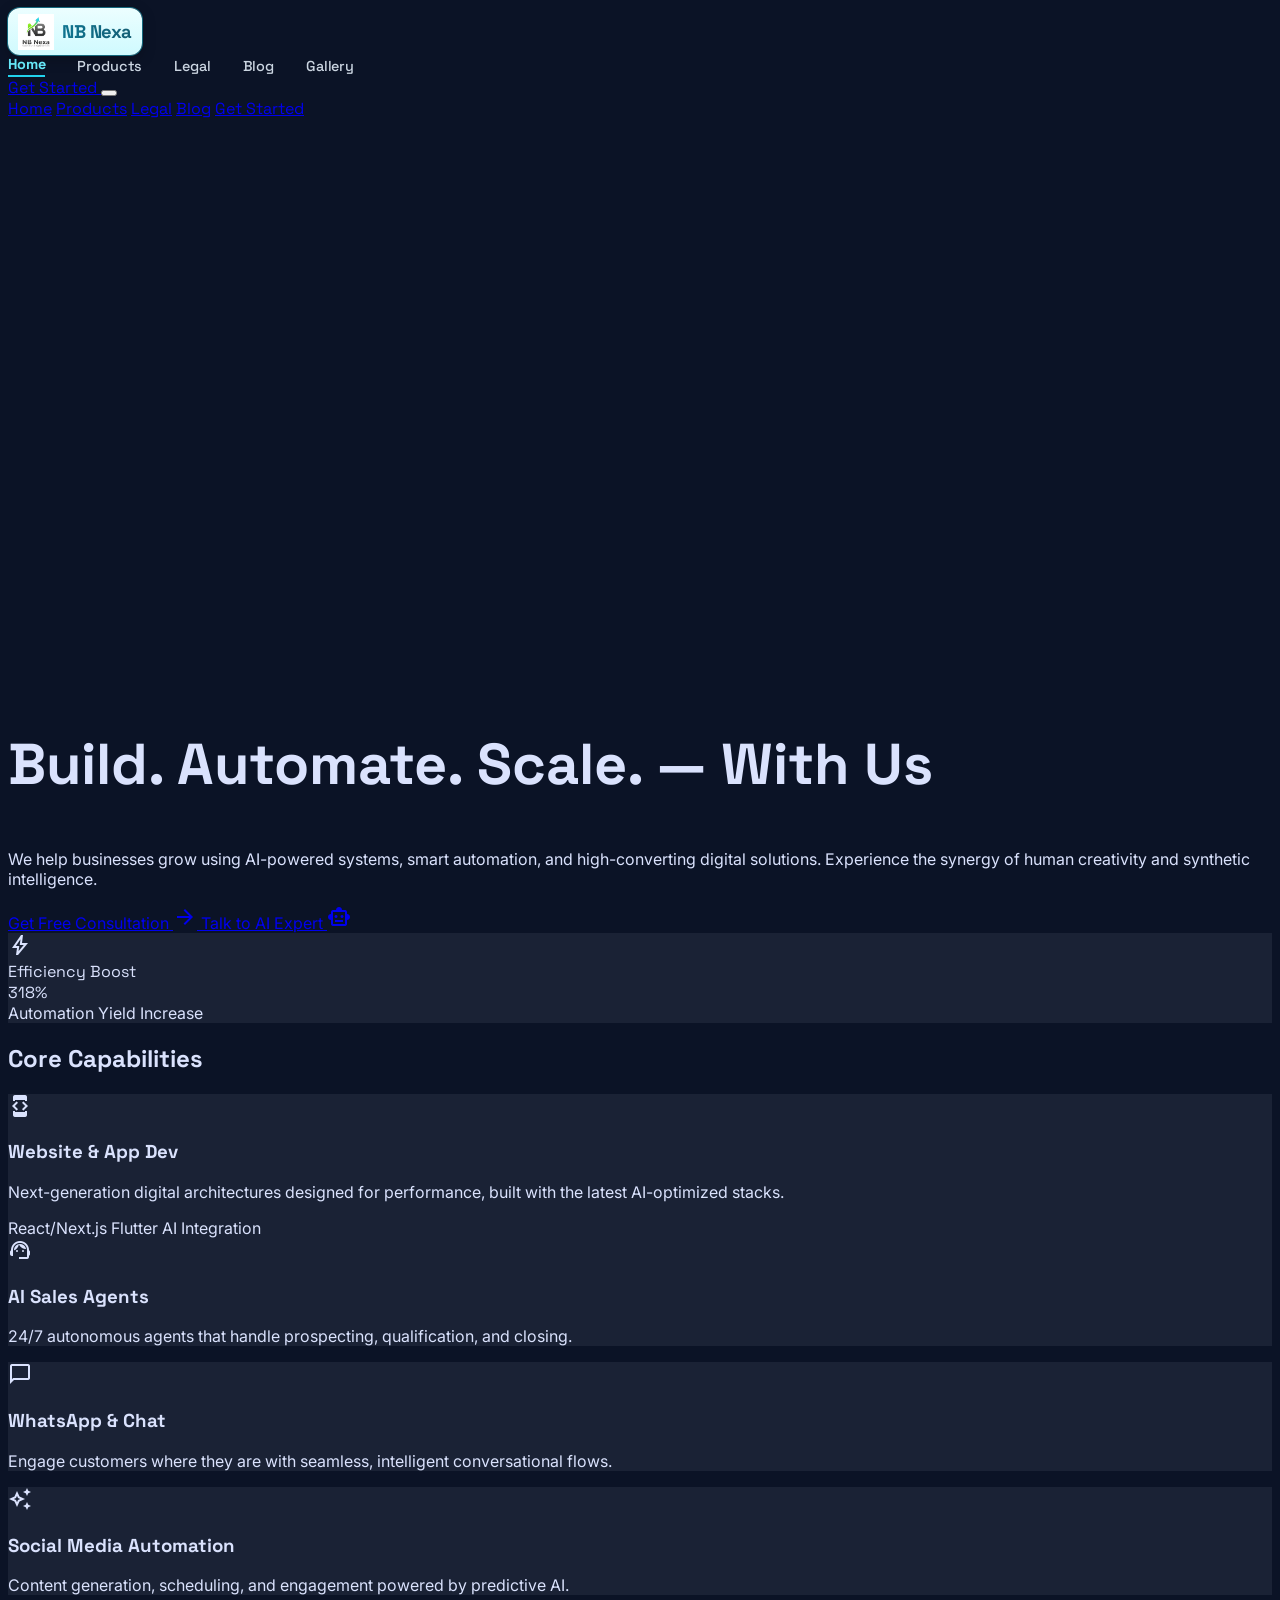
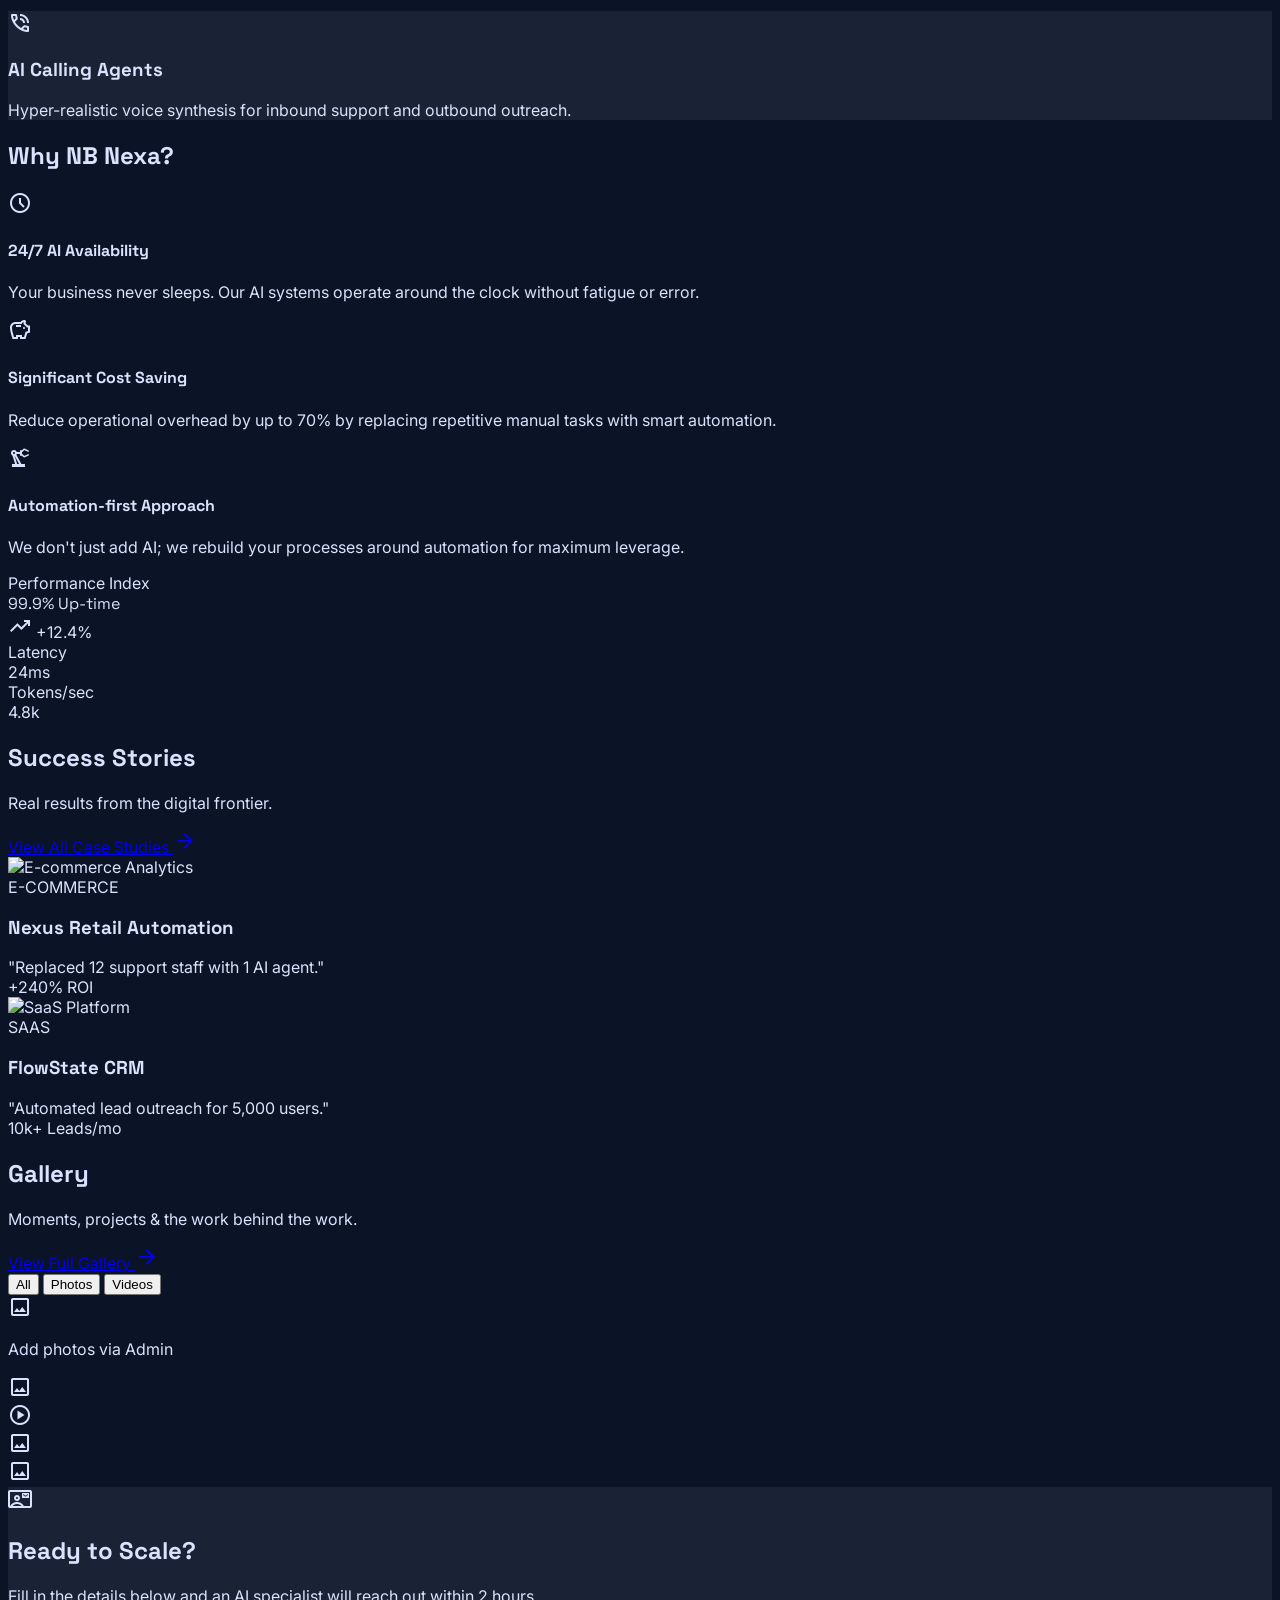
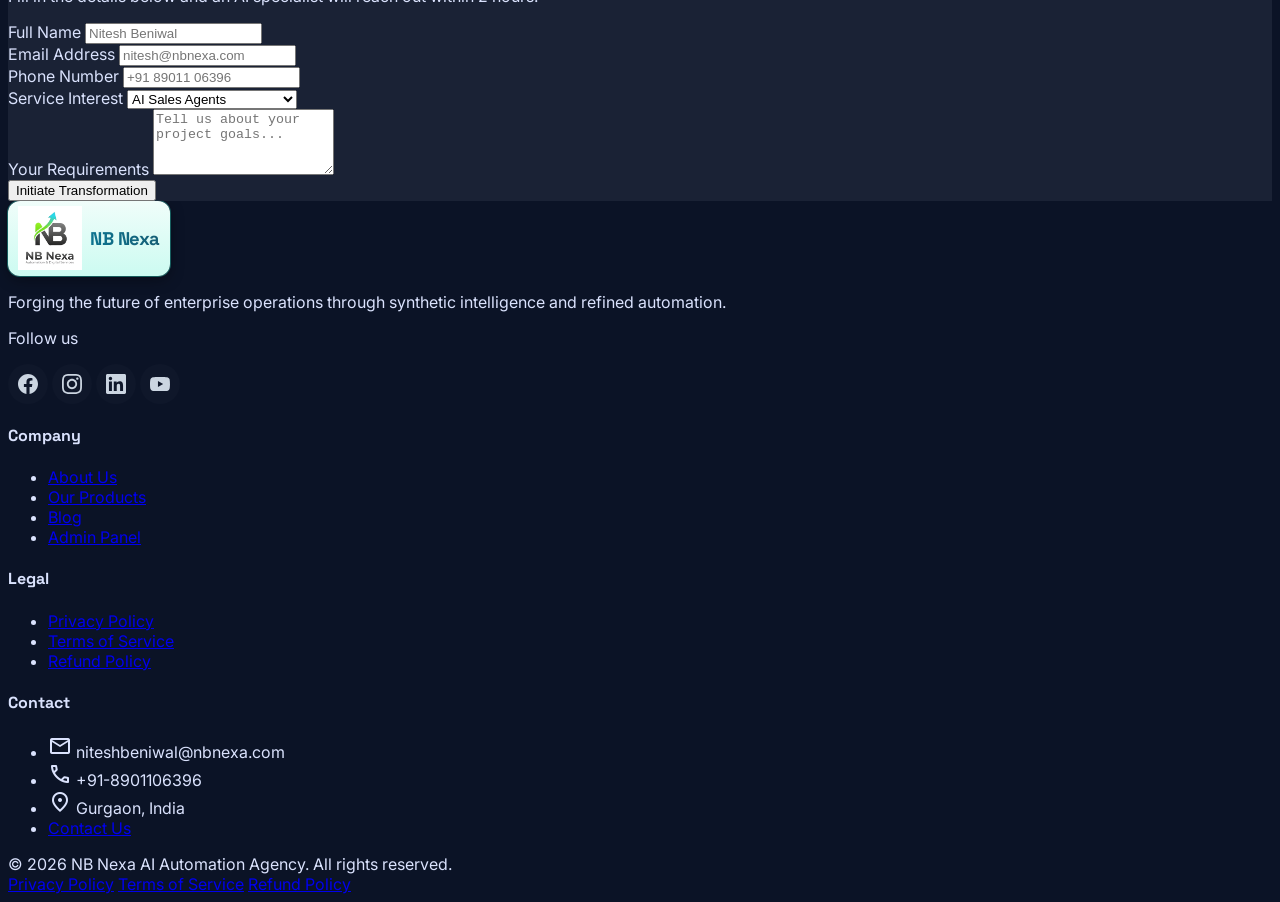
==== index.html @ 5126d6c4 "Initial website upload" ====
<!DOCTYPE html>
<html class="dark" lang="en">
<head>
  <meta charset="utf-8"/>
  <meta name="viewport" content="width=device-width, initial-scale=1.0"/>
  <meta name="description" content="NB Nexa — AI-Powered Automation Agency. Build, Automate, Scale with AI. We help businesses grow using AI agents, smart automation, and high-converting digital solutions."/>
  <title>NB Nexa | AI Automation Agency</title>

  <!-- Favicon -->
  <link rel="icon" href="data:image/svg+xml,<svg xmlns='http://www.w3.org/2000/svg' viewBox='0 0 32 32'><rect width='32' height='32' rx='6' fill='%230b1326'/><text y='24' x='4' font-size='22' font-family='monospace' fill='%2300dbe9'>N</text></svg>"/>

  <!-- SEO: Open Graph -->
  <meta property="og:title" content="NB Nexa | AI Automation Agency"/>
  <meta property="og:description" content="Build, Automate, Scale — with AI. We help businesses grow using AI agents, smart automation, and high-converting digital solutions."/>
  <meta property="og:type" content="website"/>
  <meta property="og:url" content="https://nbnexa.com/"/>

  <!-- SEO: Twitter Card -->
  <meta name="twitter:card" content="summary_large_image"/>
  <meta name="twitter:title" content="NB Nexa | AI Automation Agency"/>
  <meta name="twitter:description" content="Build, Automate, Scale — with AI-powered systems and smart automation."/>

  <!-- Structured Data -->
  <script type="application/ld+json">
  {"@context":"https://schema.org","@type":"ProfessionalService","name":"NB Nexa","description":"AI-Powered Automation Agency","url":"https://nbnexa.com","email":"niteshbeniwal@nbnexa.com","telephone":"+91-8901106396","address":{"@type":"PostalAddress","addressLocality":"Gurgaon","addressCountry":"IN"}}
  </script>

  <!-- Fonts -->
  <link rel="preconnect" href="https://fonts.googleapis.com">
  <link href="https://fonts.googleapis.com/css2?family=Space+Grotesk:wght@300;400;500;600;700&family=Inter:wght@300;400;500;600;700&display=swap" rel="stylesheet"/>
  <link href="https://fonts.googleapis.com/css2?family=Material+Symbols+Outlined:wght,FILL@100..700,0..1&display=swap" rel="stylesheet"/>

  <!-- Tailwind CDN -->
  <script src="https://cdn.tailwindcss.com?plugins=forms,container-queries"></script>
  <script id="tailwind-config">
    tailwind.config = {
      darkMode: "class",
      theme: { extend: {
        colors: {
          "secondary-container":"#9d05ff","primary-fixed-dim":"#00dbe9","on-primary-container":"#006970",
          "surface-variant":"#2d3449","tertiary-container":"#00f990","surface-container":"#171f33",
          "surface-container-highest":"#2d3449","surface-container-high":"#222a3d","secondary":"#dfb7ff",
          "surface-dim":"#0b1326","on-surface-variant":"#b9cacb","primary-container":"#00f0ff",
          "tertiary-fixed-dim":"#00e383","on-error":"#690005","outline":"#849495","background":"#0b1326",
          "surface":"#0b1326","on-background":"#dae2fd","surface-tint":"#00dbe9","on-secondary-container":"#f7e6ff",
          "inverse-surface":"#dae2fd","error":"#ffb4ab","error-container":"#93000a","tertiary-fixed":"#5bffa1",
          "on-secondary":"#4b007e","inverse-on-surface":"#283044","primary":"#dbfcff",
          "surface-container-lowest":"#060e20","outline-variant":"#3b494b","on-primary-fixed":"#002022",
          "primary-fixed":"#7df4ff","secondary-fixed":"#f1daff","surface-container-low":"#131b2e",
          "on-primary":"#00363a","tertiary":"#dcffe2","on-surface":"#dae2fd","on-tertiary":"#00391d",
          "inverse-primary":"#006970","surface-bright":"#31394d"
        },
        borderRadius: { "DEFAULT":"0.125rem","lg":"0.25rem","xl":"0.5rem","full":"0.75rem" },
        fontFamily: { "headline":["Space Grotesk"],"body":["Inter"],"label":["Inter"] }
      }}
    }
  </script>

  <!-- Custom CSS -->
  <link rel="stylesheet" href="css/main.css"/>
  <link rel="stylesheet" href="css/animations.css"/>

  <style>
    body { background-color: #0b1326; color: #dae2fd; overflow-x: hidden; }
    .glass-card { backdrop-filter: blur(16px); background: rgba(34,42,61,0.7); }
    .hero-gradient { background: radial-gradient(circle at 50% 50%, rgba(0,219,233,0.1) 0%, transparent 70%); }
    .material-symbols-outlined { font-variation-settings: 'FILL' 0,'wght' 400,'GRAD' 0,'opsz' 24; }
    .glow-cyan:hover { box-shadow: 0 0 20px rgba(0,240,255,0.3); }
  </style>
</head>
<body class="selection:bg-primary-container selection:text-on-primary-container">

<!-- ── NAVIGATION ── -->
<nav class="fixed top-0 w-full z-50 bg-slate-900/70 backdrop-blur-xl shadow-2xl shadow-cyan-500/10">
  <div class="flex justify-between items-center px-6 md:px-12 py-4 max-w-screen-2xl mx-auto">
    <a href="index.html" class="site-logo-link" aria-label="NB Nexa — Home">
      <img src="assests/logo.png" alt="NB Nexa" class="site-logo-img" width="160" height="48" decoding="async"
        onerror="this.classList.add('hidden'); this.nextElementSibling.classList.remove('hidden');"/>
      <span class="site-logo-fallback hidden">NB Nexa</span>
    </a>
    <div class="hidden md:flex items-center gap-8 nav-links" style="font-family:'Space Grotesk',sans-serif; letter-spacing:-0.01em;">
      <a href="index.html" class="active text-cyan-300 font-bold border-b-2 border-cyan-400">Home</a>
      <a href="products.html" class="text-slate-300 hover:text-white transition-all">Products</a>
      <a href="legal.html" class="text-slate-300 hover:text-white transition-all">Legal</a>
      <a href="nb-nexa-blog.html" class="text-slate-300 hover:text-white transition-all">Blog</a>
      <a href="gallery.html" class="text-slate-300 hover:text-white transition-all">Gallery</a>
    </div>
    <div class="flex items-center gap-4">
      <a href="#contact" class="px-6 py-2 bg-gradient-to-r from-primary to-primary-fixed-dim text-on-primary font-bold rounded-md hover:glow-cyan transition-all duration-300" style="font-family:'Space Grotesk',sans-serif;">
        Get Started
      </a>
      <button id="hamburger" aria-label="Open menu" aria-expanded="false" class="md:hidden flex flex-col gap-1.5 p-2">
        <span class="block w-6 h-0.5 bg-slate-300 transition-all"></span>
        <span class="block w-6 h-0.5 bg-slate-300 transition-all"></span>
        <span class="block w-6 h-0.5 bg-slate-300 transition-all"></span>
      </button>
    </div>
  </div>
  <!-- Mobile menu -->
  <div id="mobile-menu" class="md:hidden hidden border-t border-slate-800/50 bg-slate-900/95 backdrop-blur-xl">
    <div class="flex flex-col px-6 py-4 gap-4" style="font-family:'Space Grotesk',sans-serif;">
      <a href="index.html" class="text-cyan-300 font-bold py-2">Home</a>
      <a href="products.html" class="text-slate-300 hover:text-white py-2">Products</a>
      <a href="legal.html" class="text-slate-300 hover:text-white py-2">Legal</a>
      <a href="nb-nexa-blog.html" class="text-slate-300 hover:text-white py-2">Blog</a>
      <a href="#contact" class="mt-2 text-center py-3 bg-gradient-to-r from-primary to-primary-fixed-dim text-on-primary font-bold rounded-md">Get Started</a>
    </div>
  </div>
</nav>

<!-- ── HERO ── -->
<section class="pt-20 overflow-hidden bg-background">

  <!-- VIDEO BLOCK: full width on top -->
  <div class="w-full relative" style="height: clamp(280px, 50vw, 560px);">
    <video autoplay muted loop playsinline preload="metadata"
      class="w-full h-full object-cover block">
      <source src="assests/nbnexa.mp4" type="video/mp4"/>
    </video>
    <!-- subtle bottom fade so video blends into the dark content below -->
    <div class="absolute bottom-0 left-0 right-0 h-24 bg-gradient-to-t from-background to-transparent pointer-events-none"></div>
  </div>

  <!-- TEXT CONTENT: full width below video -->
  <div class="max-w-7xl mx-auto px-6 pb-24 pt-12 anim-1">

    <!-- headline forced to one line via fluid font size -->
    <h1 class="font-black font-headline text-primary tracking-tighter leading-none mb-8 drop-shadow-lg whitespace-nowrap"
      style="font-size: clamp(1.4rem, 4.5vw, 5rem);">
      Build. Automate. Scale. — With Us
    </h1>

    <div class="flex flex-col lg:flex-row gap-10 lg:gap-20 items-start">
      <p class="text-xl text-on-surface-variant max-w-2xl leading-relaxed drop-shadow-md">
        We help businesses grow using AI-powered systems, smart automation, and high-converting digital solutions. Experience the synergy of human creativity and synthetic intelligence.
      </p>

      <div class="flex flex-col sm:flex-row flex-wrap gap-4 lg:ml-auto lg:shrink-0 items-start">
        <a href="#contact" class="px-8 py-4 bg-gradient-to-r from-primary to-primary-container text-on-primary font-bold rounded-md hover:scale-105 transition-transform flex items-center gap-2 whitespace-nowrap">
          Get Free Consultation
          <span class="material-symbols-outlined">arrow_forward</span>
        </a>
        <a href="products.html" class="px-8 py-4 border border-primary/20 text-primary font-bold rounded-md hover:bg-primary/5 transition-all flex items-center gap-2 backdrop-blur-sm bg-surface-dim/30 whitespace-nowrap">
          Talk to AI Expert
          <span class="material-symbols-outlined">smart_toy</span>
        </a>
      </div>
    </div>

    <!-- Efficiency badge -->
    <div class="mt-10 inline-block">
      <div class="glass-card p-5 rounded-xl shadow-2xl border border-outline-variant/30 animate-float flex items-center gap-5">
        <span class="material-symbols-outlined text-tertiary text-3xl">bolt</span>
        <div>
          <div class="font-headline font-bold text-tertiary text-sm uppercase tracking-widest mb-1">Efficiency Boost</div>
          <div class="text-3xl font-black text-white" data-target="420" data-suffix="%" style="font-family:'Space Grotesk',sans-serif;">0%</div>
          <div class="text-xs text-on-surface-variant">Automation Yield Increase</div>
        </div>
      </div>
    </div>

  </div>
</section>

<!-- ── SERVICES BENTO GRID ── -->
<section class="py-32 bg-surface-container-low">
  <div class="max-w-7xl mx-auto px-6">
    <div class="text-center mb-20 reveal">
      <h2 class="text-4xl md:text-6xl font-black font-headline text-white mb-4">Core Capabilities</h2>
      <div class="h-1.5 w-24 bg-primary mx-auto rounded-full"></div>
    </div>
    <div class="grid grid-cols-1 md:grid-cols-12 gap-6">
      <div class="md:col-span-8 glass-card p-8 rounded-2xl group hover:bg-surface-container-high transition-colors reveal hover-lift">
        <div class="flex flex-col h-full">
          <span class="material-symbols-outlined text-5xl text-primary mb-6" style="font-variation-settings:'FILL' 1;">developer_mode</span>
          <h3 class="text-3xl font-bold font-headline mb-4 text-white">Website & App Dev</h3>
          <p class="text-on-surface-variant text-lg leading-relaxed mb-8 max-w-md">Next-generation digital architectures designed for performance, built with the latest AI-optimized stacks.</p>
          <div class="mt-auto flex gap-2">
            <span class="px-3 py-1 bg-surface-container-lowest rounded text-xs text-primary-fixed-dim">React/Next.js</span>
            <span class="px-3 py-1 bg-surface-container-lowest rounded text-xs text-primary-fixed-dim">Flutter</span>
            <span class="px-3 py-1 bg-surface-container-lowest rounded text-xs text-primary-fixed-dim">AI Integration</span>
          </div>
        </div>
      </div>
      <div class="md:col-span-4 glass-card p-8 rounded-2xl group hover:bg-surface-container-high transition-colors bg-gradient-to-b from-surface-container-high to-secondary-container/5 reveal hover-lift">
        <span class="material-symbols-outlined text-5xl text-secondary mb-6">support_agent</span>
        <h3 class="text-2xl font-bold font-headline mb-4 text-white">AI Sales Agents</h3>
        <p class="text-on-surface-variant leading-relaxed">24/7 autonomous agents that handle prospecting, qualification, and closing.</p>
      </div>
      <div class="md:col-span-4 glass-card p-8 rounded-2xl group hover:bg-surface-container-high transition-colors reveal hover-lift">
        <span class="material-symbols-outlined text-5xl text-tertiary mb-6">chat_bubble</span>
        <h3 class="text-2xl font-bold font-headline mb-4 text-white">WhatsApp & Chat</h3>
        <p class="text-on-surface-variant leading-relaxed">Engage customers where they are with seamless, intelligent conversational flows.</p>
      </div>
      <div class="md:col-span-4 glass-card p-8 rounded-2xl group hover:bg-surface-container-high transition-colors reveal hover-lift">
        <span class="material-symbols-outlined text-5xl text-primary-container mb-6">auto_awesome</span>
        <h3 class="text-2xl font-bold font-headline mb-4 text-white">Social Media Automation</h3>
        <p class="text-on-surface-variant leading-relaxed">Content generation, scheduling, and engagement powered by predictive AI.</p>
      </div>
      <div class="md:col-span-4 glass-card p-8 rounded-2xl group hover:bg-surface-container-high transition-colors reveal hover-lift">
        <span class="material-symbols-outlined text-5xl text-error mb-6">phone_in_talk</span>
        <h3 class="text-2xl font-bold font-headline mb-4 text-white">AI Calling Agents</h3>
        <p class="text-on-surface-variant leading-relaxed">Hyper-realistic voice synthesis for inbound support and outbound outreach.</p>
      </div>
    </div>
  </div>
</section>

<!-- ── WHY NB NEXA ── -->
<section class="py-32 bg-background relative overflow-hidden">
  <div class="absolute left-0 top-1/2 -translate-y-1/2 w-96 h-96 bg-primary/10 rounded-full blur-[120px]"></div>
  <div class="max-w-7xl mx-auto px-6 grid grid-cols-1 lg:grid-cols-2 gap-20 items-center">
    <div class="reveal">
      <h2 class="text-4xl md:text-6xl font-black font-headline text-white mb-8">Why NB Nexa?</h2>
      <div class="space-y-12">
        <div class="flex gap-6">
          <div class="flex-shrink-0 w-14 h-14 bg-surface-container-highest rounded-xl flex items-center justify-center">
            <span class="material-symbols-outlined text-primary text-3xl">schedule</span>
          </div>
          <div>
            <h4 class="text-xl font-bold text-white mb-2">24/7 AI Availability</h4>
            <p class="text-on-surface-variant">Your business never sleeps. Our AI systems operate around the clock without fatigue or error.</p>
          </div>
        </div>
        <div class="flex gap-6">
          <div class="flex-shrink-0 w-14 h-14 bg-surface-container-highest rounded-xl flex items-center justify-center">
            <span class="material-symbols-outlined text-secondary text-3xl">savings</span>
          </div>
          <div>
            <h4 class="text-xl font-bold text-white mb-2">Significant Cost Saving</h4>
            <p class="text-on-surface-variant">Reduce operational overhead by up to 70% by replacing repetitive manual tasks with smart automation.</p>
          </div>
        </div>
        <div class="flex gap-6">
          <div class="flex-shrink-0 w-14 h-14 bg-surface-container-highest rounded-xl flex items-center justify-center">
            <span class="material-symbols-outlined text-tertiary text-3xl">precision_manufacturing</span>
          </div>
          <div>
            <h4 class="text-xl font-bold text-white mb-2">Automation-first Approach</h4>
            <p class="text-on-surface-variant">We don't just add AI; we rebuild your processes around automation for maximum leverage.</p>
          </div>
        </div>
      </div>
    </div>
    <div class="bg-surface-container-low p-1 rounded-2xl overflow-hidden shadow-inner shadow-white/5 reveal">
      <div class="bg-surface-container-lowest p-8 rounded-2xl">
        <div class="flex justify-between items-end mb-8">
          <div>
            <div class="text-on-surface-variant text-sm mb-1 uppercase tracking-widest">Performance Index</div>
            <div class="text-4xl font-black font-headline text-white">99.9% Up-time</div>
          </div>
          <div class="text-tertiary flex items-center gap-1 font-bold">
            <span class="material-symbols-outlined">trending_up</span> +12.4%
          </div>
        </div>
        <div class="h-64 flex items-end gap-3 px-4 py-6 border-b border-l border-outline-variant/20">
          <div class="flex-1 bg-primary/20 rounded-t h-[40%] hover:bg-primary transition-all cursor-pointer"></div>
          <div class="flex-1 bg-primary/20 rounded-t h-[60%] hover:bg-primary transition-all cursor-pointer"></div>
          <div class="flex-1 bg-primary/20 rounded-t h-[35%] hover:bg-primary transition-all cursor-pointer"></div>
          <div class="flex-1 bg-primary/20 rounded-t h-[85%] hover:bg-primary transition-all cursor-pointer"></div>
          <div class="flex-1 bg-primary/20 rounded-t h-[55%] hover:bg-primary transition-all cursor-pointer"></div>
          <div class="flex-1 bg-primary/20 rounded-t h-[95%] hover:bg-primary transition-all cursor-pointer"></div>
          <div class="flex-1 bg-primary/20 rounded-t h-[75%] hover:bg-primary transition-all cursor-pointer"></div>
          <div class="flex-1 bg-primary rounded-t h-[88%] hover:bg-primary transition-all cursor-pointer shadow-[0_-5px_15px_rgba(219,252,255,0.4)]"></div>
        </div>
        <div class="mt-8 grid grid-cols-2 gap-4">
          <div class="p-4 bg-surface-container rounded-lg">
            <div class="text-xs text-on-surface-variant mb-1">Latency</div>
            <div class="text-xl font-bold text-white">24ms</div>
          </div>
          <div class="p-4 bg-surface-container rounded-lg">
            <div class="text-xs text-on-surface-variant mb-1">Tokens/sec</div>
            <div class="text-xl font-bold text-white">4.8k</div>
          </div>
        </div>
      </div>
    </div>
  </div>
</section>

<!-- ── SUCCESS STORIES ── -->
<section class="py-32 bg-surface-container-low">
  <div class="max-w-7xl mx-auto px-6">
    <div class="flex flex-col md:flex-row justify-between items-end mb-16 gap-6 reveal">
      <div>
        <h2 class="text-4xl md:text-6xl font-black font-headline text-white mb-4">Success Stories</h2>
        <p class="text-on-surface-variant text-xl">Real results from the digital frontier.</p>
      </div>
      <a href="products.html" class="text-primary font-bold flex items-center gap-2 group">
        View All Case Studies
        <span class="material-symbols-outlined group-hover:translate-x-1 transition-transform">arrow_forward</span>
      </a>
    </div>
    <div class="grid grid-cols-1 md:grid-cols-2 gap-8">
      <div class="group cursor-pointer reveal hover-lift">
        <div class="relative overflow-hidden rounded-2xl aspect-video mb-6">
          <img src="https://lh3.googleusercontent.com/aida-public/[base64]"
               alt="E-commerce Analytics" class="w-full h-full object-cover group-hover:scale-105 transition-transform duration-500"/>
          <div class="absolute inset-0 bg-gradient-to-t from-background/80 to-transparent"></div>
          <div class="absolute bottom-6 left-6">
            <span class="px-3 py-1 bg-primary/20 text-primary rounded-full text-xs font-bold mb-2 inline-block">E-COMMERCE</span>
            <h3 class="text-2xl font-bold text-white">Nexus Retail Automation</h3>
          </div>
        </div>
        <div class="flex justify-between items-center px-2">
          <div class="text-on-surface-variant italic">"Replaced 12 support staff with 1 AI agent."</div>
          <div class="text-primary font-bold">+240% ROI</div>
        </div>
      </div>
      <div class="group cursor-pointer reveal hover-lift">
        <div class="relative overflow-hidden rounded-2xl aspect-video mb-6">
          <img src="https://lh3.googleusercontent.com/aida-public/[base64]"
               alt="SaaS Platform" class="w-full h-full object-cover group-hover:scale-105 transition-transform duration-500"/>
          <div class="absolute inset-0 bg-gradient-to-t from-background/80 to-transparent"></div>
          <div class="absolute bottom-6 left-6">
            <span class="px-3 py-1 bg-secondary/20 text-secondary rounded-full text-xs font-bold mb-2 inline-block">SAAS</span>
            <h3 class="text-2xl font-bold text-white">FlowState CRM</h3>
          </div>
        </div>
        <div class="flex justify-between items-center px-2">
          <div class="text-on-surface-variant italic">"Automated lead outreach for 5,000 users."</div>
          <div class="text-secondary font-bold">10k+ Leads/mo</div>
        </div>
      </div>
    </div>
  </div>
</section>

<!-- ── GALLERY PREVIEW ── -->
<section class="py-32 bg-background" id="gallery-preview">
  <div class="max-w-7xl mx-auto px-6">
    <div class="flex flex-col md:flex-row justify-between items-end mb-16 gap-6 reveal">
      <div>
        <h2 class="text-4xl md:text-6xl font-black font-headline text-white mb-4">Gallery</h2>
        <p class="text-on-surface-variant text-xl">Moments, projects &amp; the work behind the work.</p>
      </div>
      <a href="gallery.html" class="text-primary font-bold flex items-center gap-2 group shrink-0">
        View Full Gallery
        <span class="material-symbols-outlined group-hover:translate-x-1 transition-transform">arrow_forward</span>
      </a>
    </div>

    <!-- Tab switcher -->
    <div class="flex gap-3 mb-10">
      <button id="gtab-all" onclick="filterGallery('all')" class="gtab active px-5 py-2 rounded-full font-bold text-sm bg-primary text-on-primary transition-all">All</button>
      <button id="gtab-photo" onclick="filterGallery('photo')" class="gtab px-5 py-2 rounded-full font-bold text-sm bg-surface-container text-on-surface-variant hover:bg-surface-container-high transition-all">Photos</button>
      <button id="gtab-video" onclick="filterGallery('video')" class="gtab px-5 py-2 rounded-full font-bold text-sm bg-surface-container text-on-surface-variant hover:bg-surface-container-high transition-all">Videos</button>
    </div>

    <!-- Gallery grid (filled from localStorage by gallery.js) -->
    <div id="gallery-preview-grid" class="grid grid-cols-2 md:grid-cols-4 gap-4">
      <!-- Placeholder tiles shown until JS loads real items -->
      <div class="gallery-item-ph col-span-2 row-span-2 relative rounded-2xl overflow-hidden aspect-square bg-surface-container-high flex items-center justify-center">
        <span class="material-symbols-outlined text-6xl text-on-surface-variant/20">image</span>
        <p class="absolute bottom-4 left-4 text-xs text-on-surface-variant/40 font-label uppercase tracking-widest">Add photos via Admin</p>
      </div>
      <div class="gallery-item-ph relative rounded-2xl overflow-hidden aspect-square bg-surface-container flex items-center justify-center">
        <span class="material-symbols-outlined text-4xl text-on-surface-variant/20">image</span>
      </div>
      <div class="gallery-item-ph relative rounded-2xl overflow-hidden aspect-square bg-surface-container-high flex items-center justify-center">
        <span class="material-symbols-outlined text-4xl text-on-surface-variant/20">play_circle</span>
      </div>
      <div class="gallery-item-ph relative rounded-2xl overflow-hidden aspect-square bg-surface-container flex items-center justify-center">
        <span class="material-symbols-outlined text-4xl text-on-surface-variant/20">image</span>
      </div>
      <div class="gallery-item-ph relative rounded-2xl overflow-hidden aspect-square bg-surface-container-high flex items-center justify-center">
        <span class="material-symbols-outlined text-4xl text-on-surface-variant/20">image</span>
      </div>
    </div>
  </div>
</section>

<!-- ── LEAD FORM ── -->
<section id="contact" class="py-32 bg-background relative">
  <div class="max-w-4xl mx-auto px-6">
    <div class="glass-card p-12 rounded-3xl border border-outline-variant/10 relative overflow-hidden reveal">
      <div class="absolute top-0 right-0 p-8 opacity-10">
        <span class="material-symbols-outlined text-9xl">contact_mail</span>
      </div>
      <div class="relative z-10">
        <h2 class="text-4xl font-black font-headline text-white mb-2">Ready to Scale?</h2>
        <p class="text-on-surface-variant mb-10">Fill in the details below and an AI specialist will reach out within 2 hours.</p>
        <form id="contact-form" action="https://formspree.io/f/YOUR_FORM_ID" method="POST" class="space-y-6">
          <div class="grid grid-cols-1 md:grid-cols-2 gap-6">
            <div class="space-y-2">
              <label class="text-sm font-bold text-primary ml-1">Full Name</label>
              <input type="text" name="name" required placeholder="Nitesh Beniwal"
                class="w-full bg-surface-container-lowest border-none rounded-xl px-6 py-4 focus:ring-2 focus:ring-primary text-white"/>
            </div>
            <div class="space-y-2">
              <label class="text-sm font-bold text-primary ml-1">Email Address</label>
              <input type="email" name="email" required placeholder="nitesh@nbnexa.com"
                class="w-full bg-surface-container-lowest border-none rounded-xl px-6 py-4 focus:ring-2 focus:ring-primary text-white"/>
            </div>
          </div>
          <div class="grid grid-cols-1 md:grid-cols-2 gap-6">
            <div class="space-y-2">
              <label class="text-sm font-bold text-primary ml-1">Phone Number</label>
              <input type="tel" name="phone" placeholder="+91 89011 06396"
                class="w-full bg-surface-container-lowest border-none rounded-xl px-6 py-4 focus:ring-2 focus:ring-primary text-white"/>
            </div>
            <div class="space-y-2">
              <label class="text-sm font-bold text-primary ml-1">Service Interest</label>
              <select name="service"
                class="w-full bg-surface-container-lowest border-none rounded-xl px-6 py-4 focus:ring-2 focus:ring-primary text-white appearance-none">
                <option>AI Sales Agents</option>
                <option>Custom App/Web Dev</option>
                <option>Chat Automation</option>
                <option>Social Media Automation</option>
                <option>Other</option>
              </select>
            </div>
          </div>
          <div class="space-y-2">
            <label class="text-sm font-bold text-primary ml-1">Your Requirements</label>
            <textarea name="message" rows="4" placeholder="Tell us about your project goals..."
              class="w-full bg-surface-container-lowest border-none rounded-xl px-6 py-4 focus:ring-2 focus:ring-primary text-white"></textarea>
          </div>
          <!-- Formspree honeypot spam filter -->
          <input type="text" name="_gotcha" style="display:none"/>
          <input type="hidden" name="_subject" value="New lead from NB Nexa website"/>
          <div id="form-status" class="hidden text-center py-3 px-6 rounded-xl font-bold"></div>
          <button type="submit" id="contact-btn"
            class="w-full py-5 bg-gradient-to-r from-primary to-primary-container text-on-primary font-black rounded-xl hover:glow-cyan transition-all text-lg uppercase tracking-widest">
            Initiate Transformation
          </button>
        </form>
      </div>
    </div>
  </div>
</section>

<!-- ── FOOTER ── -->
<footer class="bg-slate-950 border-t border-slate-800/50">
  <div class="grid grid-cols-1 md:grid-cols-4 gap-12 px-12 py-20 max-w-screen-2xl mx-auto text-sm">
    <div class="md:col-span-1">
      <a href="index.html" class="site-logo-link site-logo-link--footer mb-6 inline-flex" aria-label="NB Nexa — Home">
        <img src="assests/logo.png" alt="NB Nexa" class="site-logo-img" width="220" height="66" decoding="async" style="height:4rem; width:auto; max-width:14rem;"
          onerror="this.classList.add('hidden'); this.nextElementSibling.classList.remove('hidden');"/>
        <span class="site-logo-fallback hidden">NB Nexa</span>
      </a>
      <p class="text-slate-500 leading-relaxed mb-6">Forging the future of enterprise operations through synthetic intelligence and refined automation.</p>
      <div class="mt-6">
        <p class="text-xs font-semibold text-slate-500 uppercase tracking-wider mb-3">Follow us</p>
        <div class="flex flex-wrap gap-3">
          <a href="https://facebook.com/nbnexa" target="_blank" rel="noopener noreferrer" aria-label="Facebook" class="site-social-icon">
            <svg xmlns="http://www.w3.org/2000/svg" width="20" height="20" viewBox="0 0 24 24" fill="currentColor"><path d="M24 12.073c0-6.627-5.373-12-12-12s-12 5.373-12 12c0 5.99 4.388 10.954 10.125 11.854v-8.385H7.078v-3.47h3.047V9.43c0-3.007 1.792-4.669 4.533-4.669 1.312 0 2.686.235 2.686.235v2.953H15.83c-1.491 0-1.956.925-1.956 1.874v2.25h3.328l-.532 3.47h-2.796v8.385C19.612 23.027 24 18.062 24 12.073z"/></svg>
          </a>
          <a href="https://instagram.com/nbnexa" target="_blank" rel="noopener noreferrer" aria-label="Instagram" class="site-social-icon">
            <svg xmlns="http://www.w3.org/2000/svg" width="20" height="20" viewBox="0 0 24 24" fill="currentColor"><path d="M12 2.163c3.204 0 3.584.012 4.85.07 3.252.148 4.771 1.691 4.919 4.919.058 1.265.069 1.645.069 4.849 0 3.205-.012 3.584-.069 4.849-.149 3.225-1.664 4.771-4.919 4.919-1.266.058-1.644.07-4.85.07-3.204 0-3.584-.012-4.849-.07-3.26-.149-4.771-1.699-4.919-4.92-.058-1.265-.07-1.644-.07-4.849 0-3.204.013-3.583.07-4.849.149-3.227 1.664-4.771 4.919-4.919 1.266-.057 1.645-.069 4.849-.069zm0-2.163c-3.259 0-3.667.014-4.947.072-4.358.2-6.78 2.618-6.98 6.98-.059 1.281-.073 1.689-.073 4.948 0 3.259.014 3.668.072 4.948.2 4.358 2.618 6.78 6.98 6.98 1.281.058 1.689.072 4.948.072 3.259 0 3.668-.014 4.948-.072 4.354-.2 6.782-2.618 6.979-6.98.059-1.28.073-1.689.073-4.948 0-3.259-.014-3.667-.072-4.947-.196-4.354-2.617-6.78-6.979-6.98-1.281-.059-1.69-.073-4.949-.073zm0 5.838c-3.403 0-6.162 2.759-6.162 6.162s2.759 6.163 6.162 6.163 6.162-2.759 6.162-6.163c0-3.403-2.759-6.162-6.162-6.162zm0 10.162c-2.209 0-4-1.79-4-4 0-2.209 1.791-4 4-4s4 1.791 4 4c0 2.21-1.791 4-4 4zm6.406-11.845c-.796 0-1.441.645-1.441 1.44s.645 1.44 1.441 1.44c.795 0 1.439-.645 1.439-1.44s-.644-1.44-1.439-1.44z"/></svg>
          </a>
          <a href="https://linkedin.com/company/nbnexa" target="_blank" rel="noopener noreferrer" aria-label="LinkedIn" class="site-social-icon">
            <svg xmlns="http://www.w3.org/2000/svg" width="20" height="20" viewBox="0 0 24 24" fill="currentColor"><path d="M20.447 20.452h-3.554v-5.569c0-1.328-.027-3.037-1.852-3.037-1.853 0-2.136 1.445-2.136 2.939v5.667H9.351V9h3.414v1.561h.046c.477-.9 1.637-1.85 3.37-1.85 3.601 0 4.267 2.37 4.267 5.455v6.286zM5.337 7.433c-1.144 0-2.063-.926-2.063-2.065 0-1.138.92-2.063 2.063-2.063 1.14 0 2.064.925 2.064 2.063 0 1.139-.925 2.065-2.064 2.065zm1.782 13.019H3.555V9h3.564v11.452zM22.225 0H1.771C.792 0 0 .774 0 1.729v20.542C0 23.227.792 24 1.771 24h20.451C23.2 24 24 23.227 24 22.271V1.729C24 .774 23.2 0 22.222 0h.003z"/></svg>
          </a>
          <a href="https://youtube.com/@nbnexa" target="_blank" rel="noopener noreferrer" aria-label="YouTube" class="site-social-icon">
            <svg xmlns="http://www.w3.org/2000/svg" width="20" height="20" viewBox="0 0 24 24" fill="currentColor"><path d="M23.498 6.186a3.016 3.016 0 0 0-2.122-2.136C19.505 3.545 12 3.545 12 3.545s-7.505 0-9.377.505A3.017 3.017 0 0 0 .502 6.186C0 8.07 0 12 0 12s0 3.93.502 5.814a3.016 3.016 0 0 0 2.122 2.136c1.871.505 9.376.505 9.376.505s7.505 0 9.377-.505a3.015 3.015 0 0 0 2.122-2.136C24 15.93 24 12 24 12s0-3.93-.502-5.814zM9.545 15.568V8.432L15.818 12l-6.273 3.568z"/></svg>
          </a>
        </div>
      </div>
    </div>
    <div>
      <h4 class="text-white font-bold mb-6">Company</h4>
      <ul class="space-y-4">
        <li><a href="legal.html#contact" class="text-slate-500 hover:text-slate-300 transition-colors">About Us</a></li>
        <li><a href="products.html" class="text-slate-500 hover:text-slate-300 transition-colors">Our Products</a></li>
        <li><a href="nb-nexa-blog.html" class="text-slate-500 hover:text-slate-300 transition-colors">Blog</a></li>
        <li><a href="admin/dashboard.html" class="text-slate-500 hover:text-slate-300 transition-colors">Admin Panel</a></li>
      </ul>
    </div>
    <div>
      <h4 class="text-white font-bold mb-6">Legal</h4>
      <ul class="space-y-4">
        <li><a href="legal.html#privacy" class="text-slate-500 hover:text-slate-300 transition-colors">Privacy Policy</a></li>
        <li><a href="legal.html#terms" class="text-slate-500 hover:text-slate-300 transition-colors">Terms of Service</a></li>
        <li><a href="legal.html#refund" class="text-slate-500 hover:text-slate-300 transition-colors">Refund Policy</a></li>
      </ul>
    </div>
    <div>
      <h4 class="text-white font-bold mb-6">Contact</h4>
      <ul class="space-y-4">
        <li class="flex items-center gap-3 text-slate-500">
          <span class="material-symbols-outlined text-cyan-400 text-sm">mail</span>
          niteshbeniwal@nbnexa.com
        </li>
        <li class="flex items-center gap-3 text-slate-500">
          <span class="material-symbols-outlined text-cyan-400 text-sm">phone</span>
          +91-8901106396
        </li>
        <li class="flex items-center gap-3 text-slate-500">
          <span class="material-symbols-outlined text-cyan-400 text-sm">location_on</span>
          Gurgaon, India
        </li>
        <li class="mt-4">
          <a href="#contact" class="block w-full py-3 bg-slate-900 text-cyan-400 border border-cyan-400/20 rounded-md font-bold hover:bg-cyan-400 hover:text-slate-950 transition-all text-center">
            Contact Us
          </a>
        </li>
      </ul>
    </div>
  </div>
  <div class="px-12 py-8 border-t border-slate-900/50 max-w-screen-2xl mx-auto flex flex-col md:flex-row justify-between items-center gap-4">
    <div class="text-slate-500 text-xs">© 2026 NB Nexa AI Automation Agency. All rights reserved.</div>
    <div class="flex gap-6 text-xs text-slate-500">
      <a href="legal.html#privacy" class="hover:text-cyan-400">Privacy Policy</a>
      <a href="legal.html#terms" class="hover:text-cyan-400">Terms of Service</a>
      <a href="legal.html#refund" class="hover:text-cyan-400">Refund Policy</a>
    </div>
  </div>
</footer>

<!-- Scripts -->
<script src="js/social-links.js"></script>
<script src="js/gallery.js"></script>
<script src="js/main.js"></script>
<script>
// Gallery tab filter
function filterGallery(type) {
  document.querySelectorAll('.gtab').forEach(b => {
    b.classList.remove('bg-primary','text-on-primary');
    b.classList.add('bg-surface-container','text-on-surface-variant');
  });
  const active = document.getElementById('gtab-' + type);
  if (active) { active.classList.add('bg-primary','text-on-primary'); active.classList.remove('bg-surface-container','text-on-surface-variant'); }
  document.querySelectorAll('#gallery-preview-grid [data-gtype]').forEach(el => {
    el.style.display = (type === 'all' || el.dataset.gtype === type) ? '' : 'none';
  });
}

// Hamburger menu toggle
const ham = document.getElementById('hamburger');
const mob = document.getElementById('mobile-menu');
if (ham && mob) {
  ham.addEventListener('click', () => {
    const open = mob.classList.toggle('hidden') === false;
    ham.setAttribute('aria-expanded', open);
  });
}

// Contact form — Formspree AJAX submission
const form = document.getElementById('contact-form');
const statusEl = document.getElementById('form-status');
const btn = document.getElementById('contact-btn');
if (form) {
  form.addEventListener('submit', async (e) => {
    e.preventDefault();
    btn.textContent = 'Sending...';
    btn.disabled = true;
    try {
      const res = await fetch(form.action, {
        method: 'POST',
        body: new FormData(form),
        headers: { 'Accept': 'application/json' }
      });
      if (res.ok) {
        statusEl.textContent = '✅ Message sent! We\'ll reach out within 2 hours.';
        statusEl.className = 'text-center py-3 px-6 rounded-xl font-bold bg-green-900/40 text-green-300';
        form.reset();
        btn.textContent = 'Initiate Transformation';
        btn.disabled = false;
      } else {
        throw new Error('Server error');
      }
    } catch {
      statusEl.textContent = '❌ Something went wrong. Please email us directly at niteshbeniwal@nbnexa.com';
      statusEl.className = 'text-center py-3 px-6 rounded-xl font-bold bg-red-900/40 text-red-300';
      btn.textContent = 'Try Again';
      btn.disabled = false;
    }
  });
}
</script>
</body>
</html>
---- css/main.css ----
/* ============================================================
   css/main.css — Shared Styles & Design Tokens
   NB Nexa | AI Automation Agency
   ============================================================ */

/* ── Tailwind config is handled inline via CDN in each HTML file ── */
/* ── This file covers custom global overrides & shared components ── */

/* ── SCROLLBAR ── */
::-webkit-scrollbar { width: 4px; height: 4px; }
::-webkit-scrollbar-track { background: #060e20; }
::-webkit-scrollbar-thumb { background: #00dbe9; border-radius: 2px; }

/* ── SELECTION ── */
::selection { background: #00f0ff; color: #00363a; }

/* ── BASE ── */
*, *::before, *::after { box-sizing: border-box; }

body {
  font-family: 'Inter', sans-serif;
  background-color: #0b1326;
  color: #dae2fd;
  overflow-x: hidden;
}

h1, h2, h3, h4, h5, h6,
.font-headline { font-family: 'Space Grotesk', sans-serif; }

/* ── MATERIAL ICONS ── */
.material-symbols-outlined {
  font-variation-settings: 'FILL' 0, 'wght' 400, 'GRAD' 0, 'opsz' 24;
}

/* ── GLASS CARD ── */
.glass-card {
  backdrop-filter: blur(16px);
  background: rgba(34, 42, 61, 0.7);
}

/* ── GLOW EFFECTS ── */
.glow-cyan:hover { box-shadow: 0 0 20px rgba(0, 240, 255, 0.3); }
.glow-purple:hover { box-shadow: 0 0 20px rgba(157, 5, 255, 0.3); }

/* ── HERO GRADIENT BACKGROUND ── */
.hero-gradient {
  background: radial-gradient(circle at 50% 50%, rgba(0, 219, 233, 0.1) 0%, transparent 70%);
}

/* ── GRID PATTERN ── */
.bg-grid-pattern {
  background-image: radial-gradient(circle at 2px 2px, rgba(219, 252, 255, 0.05) 1px, transparent 0);
  background-size: 40px 40px;
}

/* ── NAVIGATION ── */
.topnav {
  position: fixed;
  top: 0;
  width: 100%;
  z-index: 50;
  background: rgba(15, 23, 42, 0.7);
  backdrop-filter: blur(20px);
  box-shadow: 0 25px 50px -12px rgba(0, 219, 233, 0.1);
  border-bottom: 1px solid rgba(255, 255, 255, 0.05);
}

.topnav-inner {
  display: flex;
  justify-content: space-between;
  align-items: center;
  padding: 1rem 3rem;
  max-width: 1536px;
  margin: 0 auto;
}

.nav-logo {
  font-family: 'Space Grotesk', sans-serif;
  font-size: 1.5rem;
  font-weight: 700;
  background: linear-gradient(to right, #67e8f9, #22d3ee);
  -webkit-background-clip: text;
  -webkit-text-fill-color: transparent;
  background-clip: text;
  letter-spacing: -0.02em;
  text-decoration: none;
}

.nav-links {
  display: flex;
  align-items: center;
  gap: 2rem;
  list-style: none;
  margin: 0;
  padding: 0;
}

.nav-links a {
  color: #cbd5e1;
  text-decoration: none;
  font-family: 'Space Grotesk', sans-serif;
  font-size: 0.9rem;
  font-weight: 500;
  letter-spacing: -0.01em;
  transition: color 0.3s ease;
}
.nav-links a:hover { color: #fff; }
.nav-links a.active {
  color: #67e8f9;
  font-weight: 700;
  border-bottom: 2px solid #22d3ee;
  padding-bottom: 2px;
}

.btn-nav {
  padding: 0.5rem 1.5rem;
  background: linear-gradient(to right, #dbfcff, #00dbe9);
  color: #00363a;
  font-family: 'Space Grotesk', sans-serif;
  font-weight: 700;
  border: none;
  border-radius: 0.25rem;
  cursor: pointer;
  transition: all 0.2s ease;
  font-size: 0.9rem;
  text-decoration: none;
  display: inline-block;
}
.btn-nav:hover { transform: scale(1.03); }
.btn-nav:active { transform: scale(0.97); }

/* ── BUTTONS ── */
.btn-primary {
  display: inline-flex;
  align-items: center;
  gap: 0.5rem;
  padding: 1rem 2rem;
  background: linear-gradient(to right, #dbfcff, #00f0ff);
  color: #00363a;
  font-family: 'Space Grotesk', sans-serif;
  font-weight: 700;
  border: none;
  border-radius: 0.25rem;
  cursor: pointer;
  transition: transform 0.2s ease, box-shadow 0.2s ease;
  font-size: 0.95rem;
  text-decoration: none;
}
.btn-primary:hover {
  transform: scale(1.05);
  box-shadow: 0 0 24px rgba(0, 219, 233, 0.4);
}

.btn-outline {
  display: inline-flex;
  align-items: center;
  gap: 0.5rem;
  padding: 1rem 2rem;
  background: transparent;
  color: #dbfcff;
  font-family: 'Space Grotesk', sans-serif;
  font-weight: 700;
  border: 1px solid rgba(219, 252, 255, 0.2);
  border-radius: 0.25rem;
  cursor: pointer;
  transition: all 0.2s ease;
  font-size: 0.95rem;
  text-decoration: none;
}
.btn-outline:hover { background: rgba(219, 252, 255, 0.05); }

.btn-secondary {
  display: inline-flex;
  align-items: center;
  gap: 0.5rem;
  padding: 0.75rem 1.5rem;
  background: #171f33;
  color: #dbfcff;
  font-family: 'Space Grotesk', sans-serif;
  font-weight: 700;
  border: 1px solid rgba(59, 73, 75, 0.5);
  border-radius: 0.5rem;
  cursor: pointer;
  transition: all 0.2s ease;
  font-size: 0.875rem;
  text-decoration: none;
}
.btn-secondary:hover { border-color: #00dbe9; }

/* ── SECTION SHARED ── */
.section-label {
  font-size: 0.75rem;
  font-weight: 700;
  letter-spacing: 0.12em;
  text-transform: uppercase;
  color: #dbfcff;
  margin-bottom: 1rem;
  opacity: 0.7;
}

/* ── BADGE ── */
.badge {
  display: inline-flex;
  align-items: center;
  padding: 0.25rem 0.75rem;
  border-radius: 100px;
  font-size: 0.75rem;
  font-weight: 700;
}
.badge-cyan   { background: rgba(0, 219, 233, 0.1);  color: #67e8f9;  border: 1px solid rgba(0,219,233,0.2); }
.badge-purple { background: rgba(157, 5, 255, 0.1);  color: #dfb7ff;  border: 1px solid rgba(157,5,255,0.2); }
.badge-green  { background: rgba(0, 249, 144, 0.1);  color: #dcffe2;  border: 1px solid rgba(0,249,144,0.2); }
.badge-error  { background: rgba(255,180,171, 0.1);  color: #ffb4ab;  border: 1px solid rgba(255,180,171,0.2); }

/* ── FOOTER ── */
.site-footer {
  background: #020b14;
  border-top: 1px solid rgba(51, 65, 85, 0.5);
}
.footer-grid {
  display: grid;
  grid-template-columns: repeat(4, 1fr);
  gap: 3rem;
  padding: 5rem 3rem;
  max-width: 1536px;
  margin: 0 auto;
}
.footer-bottom {
  padding: 2rem 3rem;
  border-top: 1px solid rgba(15, 23, 42, 0.5);
  max-width: 1536px;
  margin: 0 auto;
  display: flex;
  justify-content: space-between;
  align-items: center;
}
.footer-links a {
  color: #64748b;
  text-decoration: none;
  font-size: 0.875rem;
  transition: color 0.2s ease;
}
.footer-links a:hover { color: #67e8f9; }

/* ── ADMIN SIDEBAR ── */
.admin-sidebar {
  position: fixed;
  left: 0;
  top: 0;
  height: 100vh;
  width: 256px;
  background: #020b14;
  border-right: 1px solid #0f172a;
  display: flex;
  flex-direction: column;
  padding: 2rem 1rem;
  z-index: 50;
}
.admin-nav-item {
  display: flex;
  align-items: center;
  gap: 0.75rem;
  padding: 0.75rem 1rem;
  border-radius: 0.25rem;
  color: #94a3b8;
  text-decoration: none;
  font-family: 'Space Grotesk', sans-serif;
  font-weight: 500;
  font-size: 0.9rem;
  transition: all 0.15s ease;
}
.admin-nav-item:hover { color: #f1f5f9; background: #0f172a; }
.admin-nav-item.active {
  background: rgba(0, 219, 233, 0.1);
  color: #67e8f9;
  border-right: 4px solid #22d3ee;
}

/* ── FOOTER SOCIAL (filled by js/main.js from Admin → Settings) ── */
.site-social-icon {
  display: inline-flex;
  align-items: center;
  justify-content: center;
  width: 2.5rem;
  height: 2.5rem;
  border-radius: 9999px;
  background: #0f172a;
  color: #cbd5e1;
  transition: color 0.2s ease, background 0.2s ease;
  text-decoration: none;
}
.site-social-icon:hover {
  color: #67e8f9;
  background: #1e293b;
}
.site-social-icon svg {
  flex-shrink: 0;
}

/* ── BRAND LOGO (contrast on dark header / footer) ── */
.site-logo-link {
  display: inline-flex;
  align-items: center;
  gap: 0.5rem;
  text-decoration: none;
  border-radius: 0.75rem;
  padding: 0.35rem 0.65rem;
  background: linear-gradient(180deg, #ecfeff 0%, #cffafe 100%);
  box-shadow:
    0 0 0 1px rgba(34, 211, 238, 0.45),
    0 4px 14px rgba(0, 0, 0, 0.25);
  transition: box-shadow 0.2s ease, transform 0.2s ease;
}
.site-logo-link:hover {
  box-shadow:
    0 0 0 1px rgba(34, 211, 238, 0.65),
    0 6px 20px rgba(0, 0, 0, 0.3);
  transform: translateY(-1px);
}
.site-logo-link--footer {
  background: linear-gradient(180deg, #f0fdfa 0%, #ccfbf1 100%);
  box-shadow:
    0 0 0 1px rgba(45, 212, 191, 0.4),
    0 4px 14px rgba(0, 0, 0, 0.35);
}
.site-logo-link--footer:hover {
  box-shadow:
    0 0 0 1px rgba(45, 212, 191, 0.6),
    0 6px 20px rgba(0, 0, 0, 0.4);
}
.site-logo-img {
  height: 2.25rem;
  width: auto;
  max-width: 9rem;
  object-fit: contain;
  display: block;
}
.site-logo-link--footer .site-logo-img {
  height: 4rem;
  max-width: 14rem;
}
.site-logo-fallback {
  font-family: 'Space Grotesk', sans-serif;
  font-weight: 800;
  font-size: 1.15rem;
  letter-spacing: -0.03em;
  background: linear-gradient(90deg, #0e7490, #155e75);
  -webkit-background-clip: text;
  background-clip: text;
  color: transparent;
}

/* ── HERO VIDEO ── */
.hero-video-wrap {
  position: absolute;
  inset: 0;
  z-index: 0;
  overflow: hidden;
}
.hero-video-wrap video {
  width: 100%;
  height: 100%;
  object-fit: cover;
  opacity: 0.55;
}
.hero-video-overlay {
  position: absolute;
  inset: 0;
  background: linear-gradient(
    105deg,
    rgba(11, 19, 38, 0.92) 0%,
    rgba(11, 19, 38, 0.75) 45%,
    rgba(11, 19, 38, 0.5) 100%
  );
  pointer-events: none;
}

/* ── RESPONSIVE ── */
@media (max-width: 768px) {
  .topnav-inner { padding: 1rem; }
  .nav-links { display: none; }
  .footer-grid { grid-template-columns: 1fr 1fr; gap: 2rem; padding: 3rem 1rem; }
  .footer-bottom { flex-direction: column; gap: 1rem; text-align: center; padding: 1.5rem 1rem; }
}

@media (max-width: 480px) {
  .footer-grid { grid-template-columns: 1fr; }
}
---- css/animations.css ----
/* ============================================================
   css/animations.css — All Animations & Transitions
   NB Nexa | AI Automation Agency
   ============================================================ */

/* ── FADE IN UP ── */
@keyframes fadeInUp {
  from { opacity: 0; transform: translateY(24px); }
  to   { opacity: 1; transform: translateY(0); }
}

/* ── FADE IN DOWN ── */
@keyframes fadeInDown {
  from { opacity: 0; transform: translateY(-24px); }
  to   { opacity: 1; transform: translateY(0); }
}

/* ── FADE IN ── */
@keyframes fadeIn {
  from { opacity: 0; }
  to   { opacity: 1; }
}

/* ── SLIDE IN LEFT ── */
@keyframes slideInLeft {
  from { opacity: 0; transform: translateX(-32px); }
  to   { opacity: 1; transform: translateX(0); }
}

/* ── SLIDE IN RIGHT ── */
@keyframes slideInRight {
  from { opacity: 0; transform: translateX(32px); }
  to   { opacity: 1; transform: translateX(0); }
}

/* ── SCALE IN ── */
@keyframes scaleIn {
  from { opacity: 0; transform: scale(0.92); }
  to   { opacity: 1; transform: scale(1); }
}

/* ── SPIN SLOW ── */
@keyframes spin-slow {
  from { transform: rotate(0deg); }
  to   { transform: rotate(360deg); }
}
.animate-spin-slow { animation: spin-slow 20s linear infinite; }

/* ── PULSE ── */
@keyframes pulse {
  0%, 100% { opacity: 1; }
  50%       { opacity: 0.4; }
}
.animate-pulse { animation: pulse 2s cubic-bezier(0.4, 0, 0.6, 1) infinite; }

/* ── FLOAT ── */
@keyframes float {
  0%, 100% { transform: translateY(0); }
  50%       { transform: translateY(-12px); }
}
.animate-float { animation: float 6s ease-in-out infinite; }

/* ── GLOW PULSE ── */
@keyframes glowPulse {
  0%, 100% { box-shadow: 0 0 20px rgba(0, 219, 233, 0.3); }
  50%       { box-shadow: 0 0 40px rgba(0, 219, 233, 0.6), 0 0 60px rgba(0, 219, 233, 0.2); }
}
.animate-glow { animation: glowPulse 3s ease-in-out infinite; }

/* ── GRADIENT SHIFT ── */
@keyframes gradientShift {
  0%   { background-position: 0% 50%; }
  50%  { background-position: 100% 50%; }
  100% { background-position: 0% 50%; }
}
.animate-gradient {
  background-size: 200% 200%;
  animation: gradientShift 4s ease infinite;
}

/* ── STAGGER UTILITY CLASSES ── */
.anim-1 { animation: fadeInUp 0.6s ease both; animation-delay: 0.1s; }
.anim-2 { animation: fadeInUp 0.6s ease both; animation-delay: 0.2s; }
.anim-3 { animation: fadeInUp 0.6s ease both; animation-delay: 0.3s; }
.anim-4 { animation: fadeInUp 0.6s ease both; animation-delay: 0.4s; }
.anim-5 { animation: fadeInUp 0.6s ease both; animation-delay: 0.5s; }

/* ── SCROLL REVEAL ── */
.reveal {
  opacity: 0;
  transform: translateY(20px);
  transition: opacity 0.6s ease, transform 0.6s ease;
}
.reveal.visible {
  opacity: 1;
  transform: translateY(0);
}

/* ── HOVER LIFT ── */
.hover-lift {
  transition: transform 0.2s ease, box-shadow 0.2s ease;
}
.hover-lift:hover {
  transform: translateY(-4px);
  box-shadow: 0 20px 40px rgba(0, 0, 0, 0.3);
}

/* ── SHIMMER ── */
@keyframes shimmer {
  0%   { background-position: -200% 0; }
  100% { background-position:  200% 0; }
}
.shimmer {
  background: linear-gradient(90deg, rgba(255,255,255,0) 0%, rgba(255,255,255,0.05) 50%, rgba(255,255,255,0) 100%);
  background-size: 200% 100%;
  animation: shimmer 2s infinite;
}

/* ── TYPING CURSOR ── */
@keyframes blink {
  0%, 100% { opacity: 1; }
  50%       { opacity: 0; }
}
.cursor-blink { animation: blink 1s step-end infinite; }

/* ── COUNTER ── */
.counter-value {
  transition: all 0.5s ease;
}

/* ── TRANSITION PRESETS ── */
.transition-fast   { transition: all 0.15s ease; }
.transition-mid    { transition: all 0.3s ease; }
.transition-smooth { transition: all 0.5s cubic-bezier(0.4, 0, 0.2, 1); }

/* ── HEADING & SUBHEADING (scroll-in; toggled by js/main.js) ── */
.heading-anim {
  opacity: 0;
  transform: translate3d(0, 0.5em, 0);
  filter: blur(0.5px);
  transition:
    opacity 0.75s cubic-bezier(0.22, 1, 0.36, 1),
    transform 0.75s cubic-bezier(0.22, 1, 0.36, 1),
    filter 0.6s ease;
  transition-delay: var(--heading-anim-delay, 0s);
  will-change: opacity, transform;
}
.heading-anim.is-visible {
  opacity: 1;
  transform: translate3d(0, 0, 0);
  filter: blur(0);
}
.heading-sub-anim {
  opacity: 0;
  transform: translate3d(0, 0.35em, 0);
  transition:
    opacity 0.65s cubic-bezier(0.22, 1, 0.36, 1) 0.06s,
    transform 0.65s cubic-bezier(0.22, 1, 0.36, 1) 0.06s;
  transition-delay: var(--heading-sub-delay, 0s);
  will-change: opacity, transform;
}
.heading-sub-anim.is-visible {
  opacity: 1;
  transform: translate3d(0, 0, 0);
}
@media (prefers-reduced-motion: reduce) {
  .heading-anim,
  .heading-sub-anim {
    opacity: 1 !important;
    transform: none !important;
    filter: none !important;
    transition: none !important;
  }
}
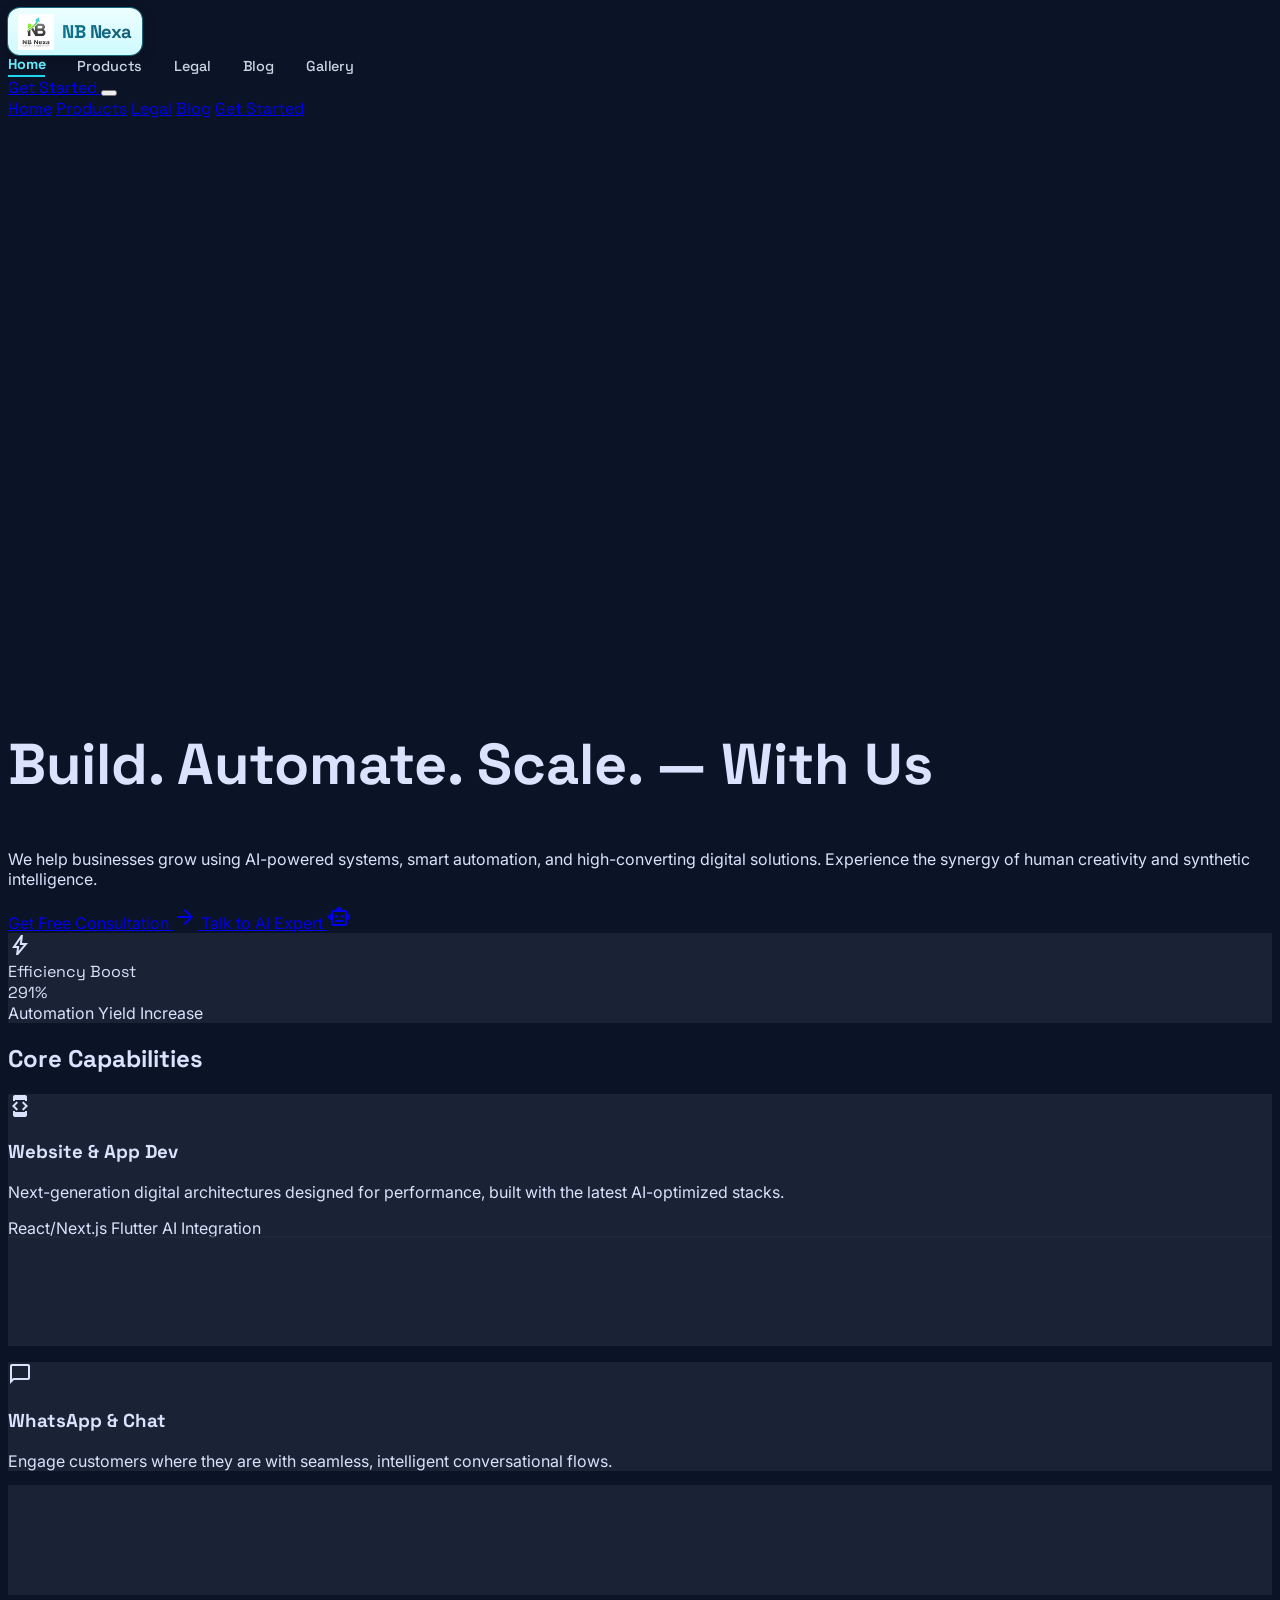
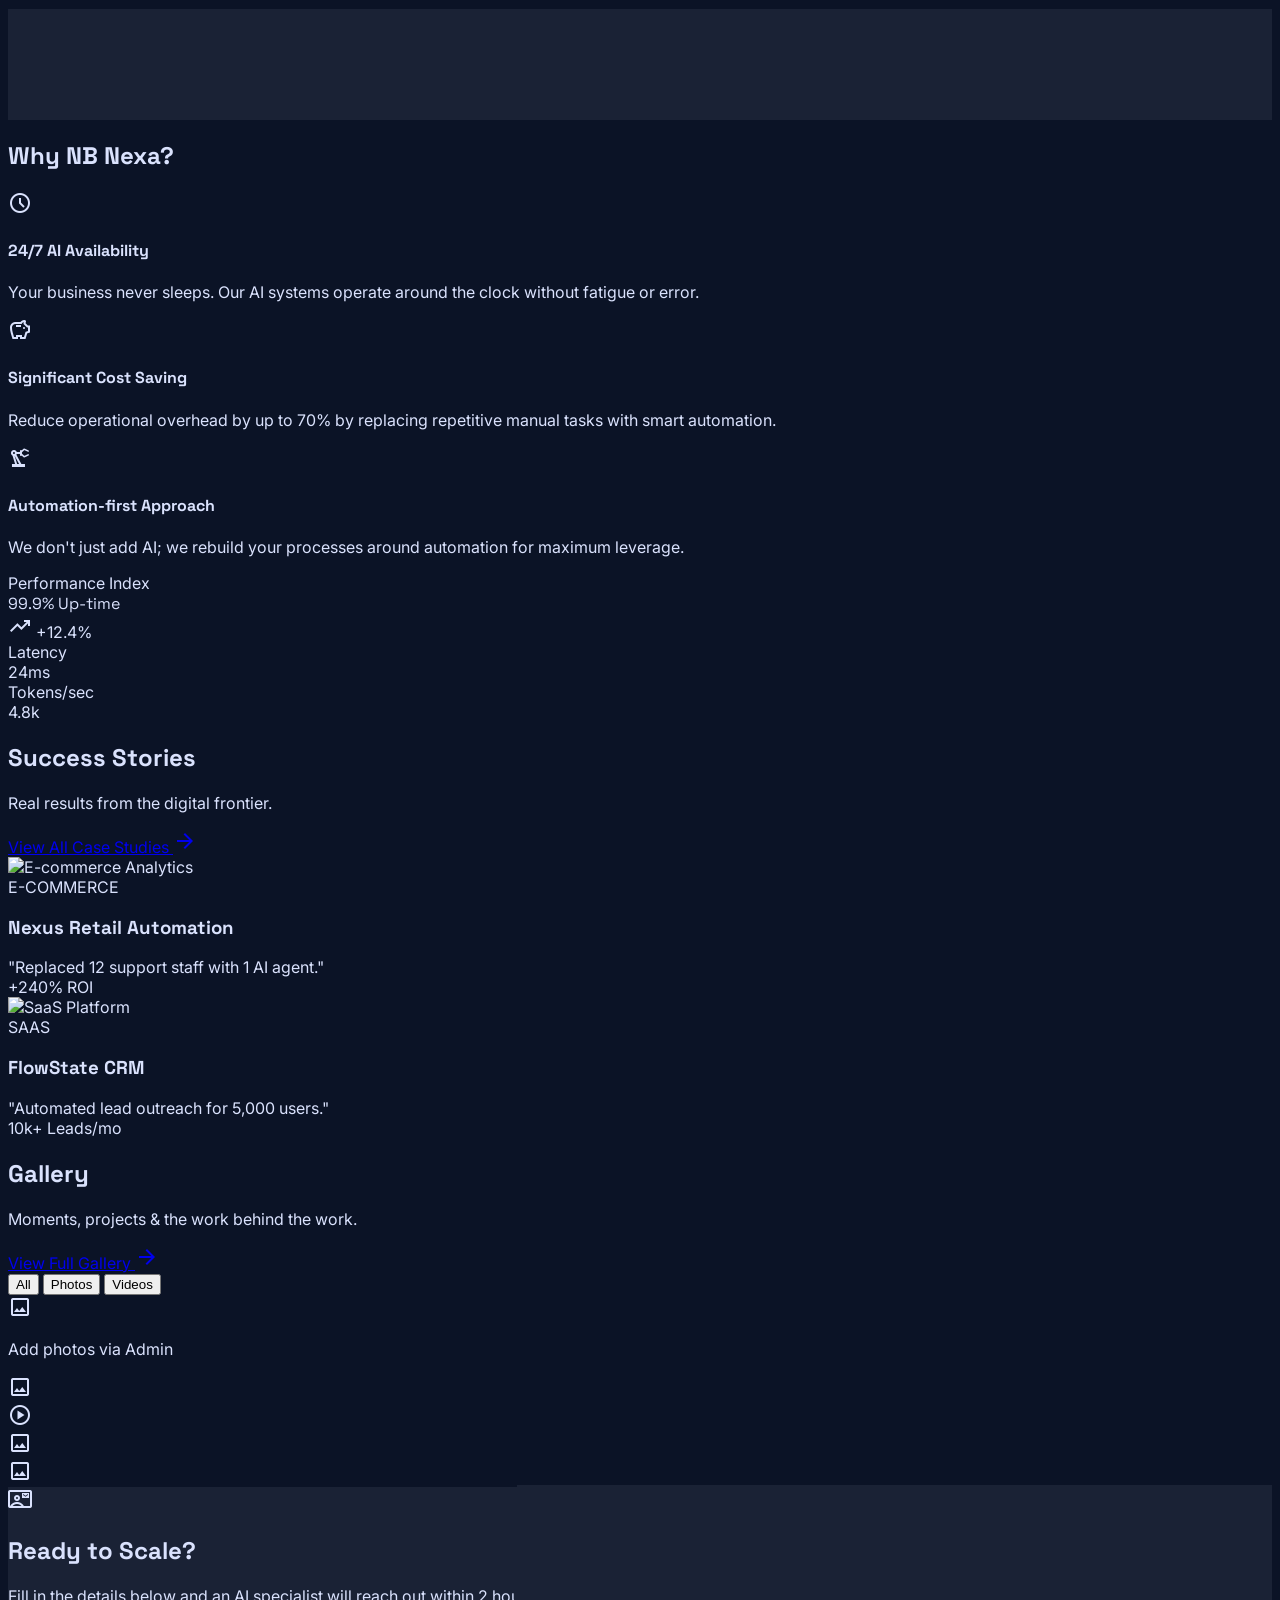
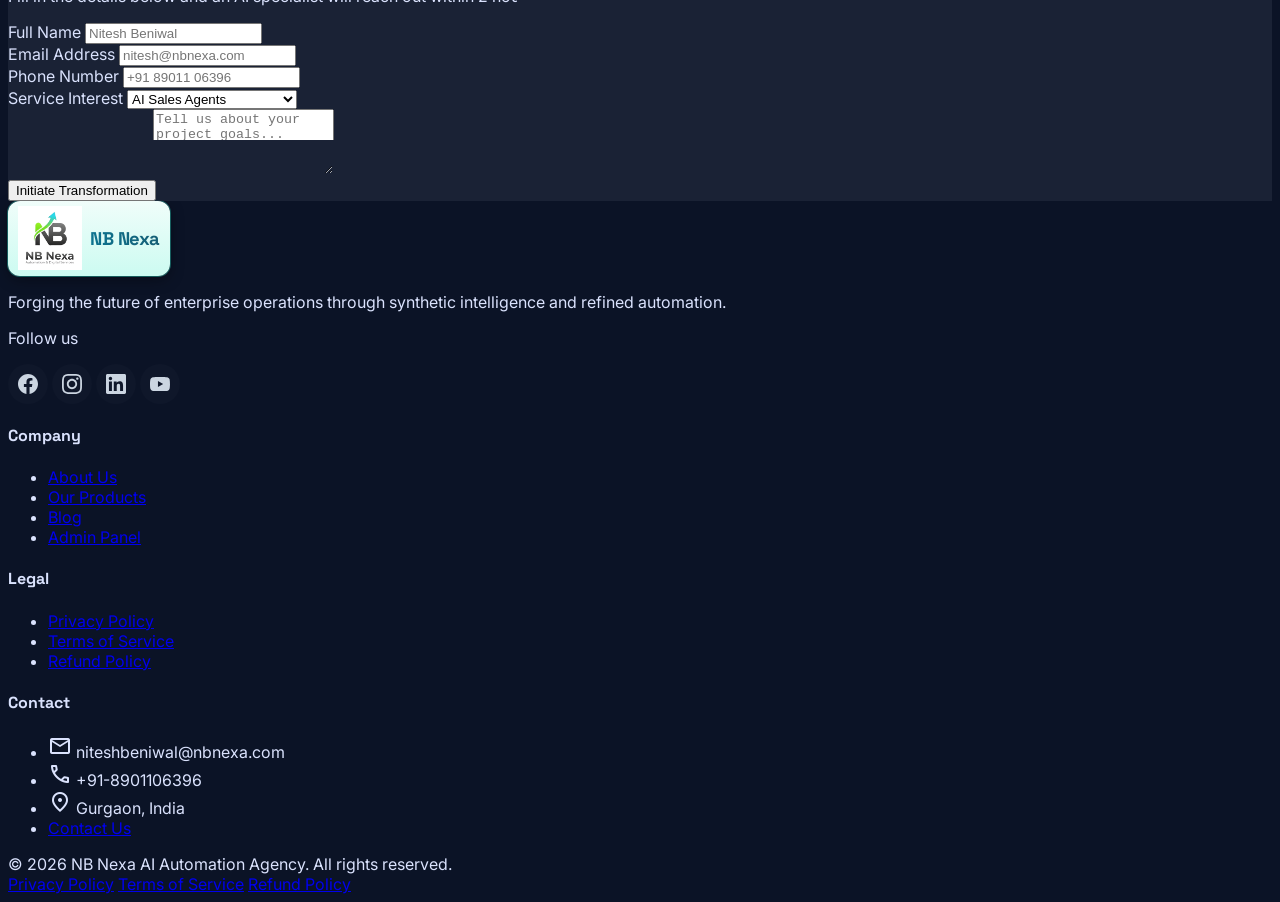
==== commit 0392ad0f: "Rename admin to control-room" ====
--- a/index.html
+++ b/index.html
@@ -464,7 +464,7 @@
         <li><a href="legal.html#contact" class="text-slate-500 hover:text-slate-300 transition-colors">About Us</a></li>
         <li><a href="products.html" class="text-slate-500 hover:text-slate-300 transition-colors">Our Products</a></li>
         <li><a href="nb-nexa-blog.html" class="text-slate-500 hover:text-slate-300 transition-colors">Blog</a></li>
-        <li><a href="admin/dashboard.html" class="text-slate-500 hover:text-slate-300 transition-colors">Admin Panel</a></li>
+        <li><a href="control-room/dashboard.html" class="text-slate-500 hover:text-slate-300 transition-colors">Admin Panel</a></li>
       </ul>
     </div>
     <div>
